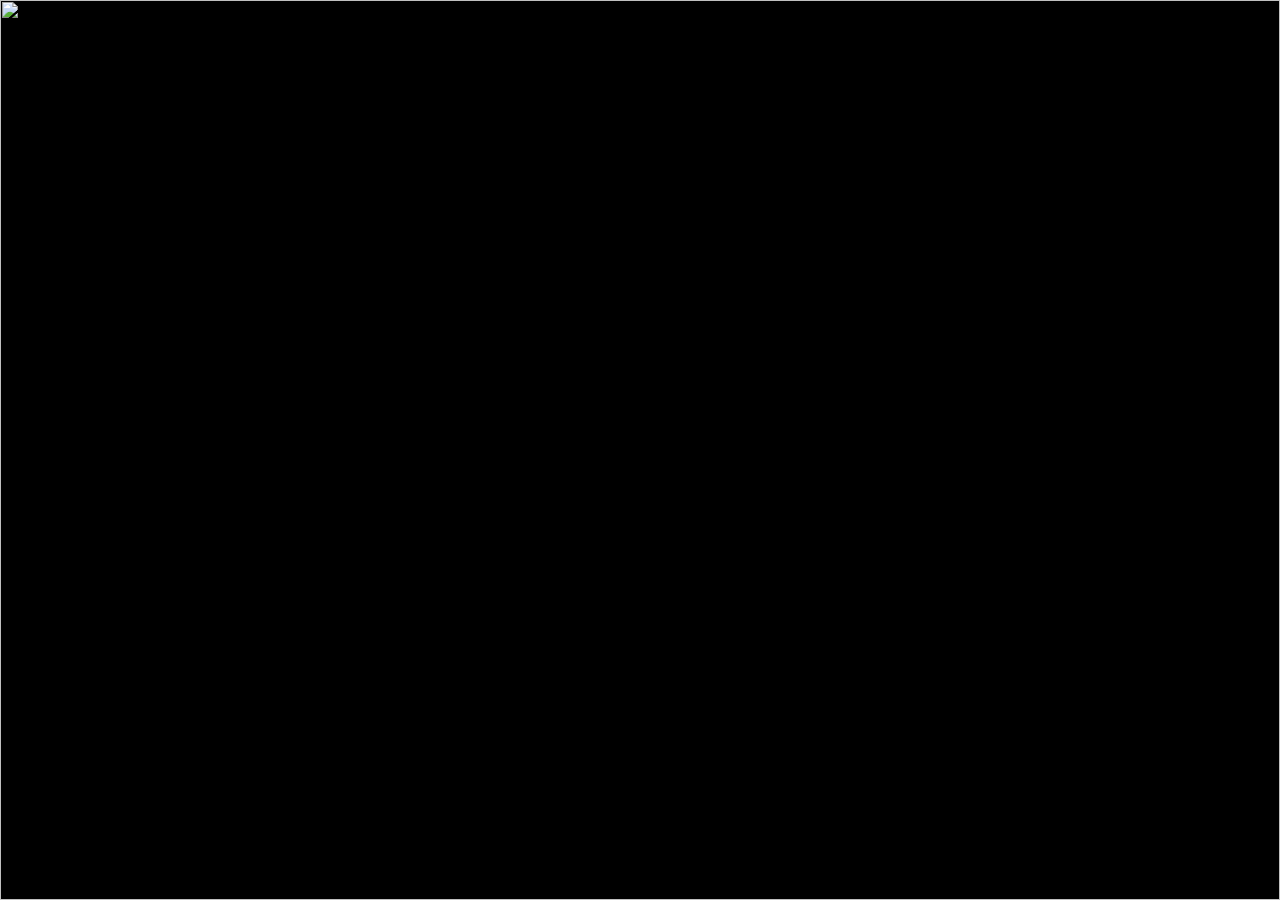
==== finalstory.html @ 082ca281 "Add files via upload" ====
<!DOCTYPE html>
<html>
<head>
    <title>Shadow Hop - Final Story</title>
    <link rel="stylesheet" href="style.css">
</head>
<body>

<div id="story-screen">
    <img id="story-image" src="assets/endstory1.png">
</div>

<script>
const storyPages = [
    "assets/endstory1.png",
    "assets/endstory2.png",
    "assets/endstory3.png",
    "assets/endstory4.png"
];

let currentStory = 0;
const storyImage = document.getElementById("story-image");

function showStory() {
    storyImage.classList.add("fade-out");

    setTimeout(() => {
        storyImage.src = storyPages[currentStory];

        storyImage.classList.remove("fade-out");
        storyImage.classList.add("fade-in");

        setTimeout(() => {
            storyImage.classList.remove("fade-in");
        }, 1000);

    }, 1200);
}

document.body.addEventListener("click", () => {
    currentStory++;

    if(currentStory < storyPages.length){
        showStory();
    } else {
        window.location.href = "ending.html";
    }
});
</script>

</body>
</html>
---- style.css ----
html, body{
    margin:0;
    padding:0;
    width:100%;
    height:100%;
    overflow:hidden;
}

#game {
    position: relative;
    width: 100vw;
    height: 100vh;
    overflow: hidden;

    background-image: url("assets/background-level1.jpg");
    background-size: cover;
    background-position: center;
    background-repeat: no-repeat;
}

#player {
    width: 70px;
    height: 90px;
    position: absolute;
    background-image: url("assets/lumi-idle.png");   /* use .png not .jpg */
    background-size: contain;                          /* keeps all frames same size */
    background-repeat: no-repeat;
    background-position: center bottom;
    bottom: 20px;     /* matches GROUND_Y */
    left: 50px;
    image-rendering: pixelart;    /* crisp sprites */
    transition: none;
}

.platform {
    height: 20px;
    position: absolute;
    background: linear-gradient(to bottom, #7ecfff 0%, #3a8fbf 60%, #1a5f8a 100%);
    border-top: 3px solid #b8eeff;
    border-radius: 4px 4px 0 0;
    box-shadow: 0 4px 12px rgba(0, 180, 255, 0.35);
}

#game .platform {
    background: linear-gradient(to bottom, #9b7ebd 0%, #6a4c93 60%, #3d2b6b 100%);
    border-top: 3px solid #c9a8ff;
    box-shadow: 0 4px 12px rgba(150, 80, 255, 0.4);
}

.level3-theme .platform {
    background: linear-gradient(to bottom, #9b7ebd 0%, #6a4c93 60%, #3d2b6b 100%);
    border-top: 3px solid #c9a8ff;
    box-shadow: 0 4px 12px rgba(150, 80, 255, 0.4);
}


/* ── Stars ── */
.star {
    width: 32px;
    height: 32px;
    position: absolute;
    background: none;
    box-shadow: none;
    border-radius: 0;
    /* 6-point star via clip-path */
    clip-path: polygon(
        50% 0%, 61% 35%, 98% 35%, 68% 57%,
        79% 91%, 50% 70%, 21% 91%, 32% 57%,
        2% 35%, 39% 35%
    );
    background-color: #ffe066;
    filter: drop-shadow(0 0 6px #ffd700);
    animation: starFloat 2s ease-in-out infinite;
}

@keyframes starFloat {
    0%, 100% { transform: translateY(0); }
    50%       { transform: translateY(-6px); }
}

.spike {
    width: 40px;
    height: 40px;
    background: crimson;
    position: absolute;
    clip-path: polygon(50% 0%, 0% 100%, 100% 100%);
}

#portal {
    width: 130px;
    height: 180px;
    position: absolute;

    border-radius: 30px 30px 4px 4px;

    background-image: url("assets/portal-closed.png");
background-size: contain;
background-position: center;
background-repeat: no-repeat;
    border: 3px solid #35697d;

    box-shadow:
        0 0 10px rgba(0, 180, 255, 0.2),
        inset 0 0 8px rgba(255,255,255,0.1);
}

#portal::before {
    content: "";
    position: absolute;
    top: -12px; left: -12px;
    width: calc(100% + 24px);
    height: calc(100% + 24px);
    border-radius: 40px 40px 6px 6px;
    border: 2px dashed rgba(0, 230, 255, 0.6);
    animation: portalSpin 3s linear infinite;
}

@keyframes portalPulse {
    0%, 100% { box-shadow: 0 0 20px #00cfff, 0 0 40px rgba(0,200,255,0.4); }
    50%       { box-shadow: 0 0 35px #00eaff, 0 0 70px rgba(0,220,255,0.6); }
}

@keyframes portalSpin {
    from { transform: rotate(0deg); }
    to   { transform: rotate(360deg); }
}

#score {
    position: absolute;
    top: 20px;
    left: 20px;
    color: #fff;
    font-size: 22px;
    font-family: sans-serif;
    text-shadow: 0 0 8px rgba(0,0,0,0.8);
    background: rgba(0,0,0,0.35);
    padding: 6px 14px;
    border-radius: 20px;
}
#landing-screen {
    width: 100vw;
    height: 100vh;
    position: relative;
    overflow: hidden;
}

#landing-bg {
     width: 100vw;
    height: 100vh;
    object-fit: cover;
    object-position: center;
    display: block;
}

#play-btn {
    position: absolute;
    width: 520px;
    height: 180px;
    left: 50%;
    bottom: 120px;
    transform: translateX(-50%);
    background: transparent;
    border: none;
    cursor: pointer;
}

#play-btn:hover {
    transform: translateX(-50%) scale(1.1);
}

#story-screen {
    width: 100vw;
    height: 100vh;
    position: relative;
    background: black;
}

#story-image{
   width:100%;
   height:100%;
   object-fit:contain;
   background:black;
}

#story-text {
    position: absolute;
    bottom: 60px;
    left: 50%;
    transform: translateX(-50%);
    width: 70%;
    text-align: center;
    color: white;
    font-size: 28px;
    background: rgba(0,0,0,0.5);
    padding: 20px;
    border-radius: 20px;
}

.fade-out{
   animation: fadeOut 0.8s ease forwards;
}

.fade-in{
   animation: fadeIn 0.8s ease forwards;
}

@keyframes fadeOut{
   from{opacity:1;}
   to{opacity:0;}
}

@keyframes fadeIn{
   from{opacity:0;}
   to{opacity:1;}
}

#level-title {
    position: absolute;
    top: 20px;
    right: 20px;
    color: #fff;
    font-size: 22px;
    font-family: sans-serif;
    font-weight: bold;
    text-shadow: 0 0 8px rgba(0,0,0,0.8);
    background: rgba(0,0,0,0.35);
    padding: 6px 14px;
    border-radius: 20px;
}

#stars-bg{
    position:absolute;
    width:100%;
    height:100%;
    background:url("assets/stars-bg.png");
    background-size:cover;
    animation: starsMove 20s linear infinite;
    opacity:0.25;
    z-index:0;
}

@keyframes starsMove{
    from{
        background-position:0 0;
    }
    to{
        background-position:0 500px;
    }
}

#portal.open{
    background-image: url("assets/portal-open.png");
    background-size: contain;
    background-repeat: no-repeat;
    background-position: center;
    box-shadow:
        0 0 20px #00cfff,
        0 0 40px rgba(0, 200, 255, 0.4),
        inset 0 0 15px rgba(255, 255, 255, 0.6);

    animation: portalPulse 1s infinite alternate;
}
@keyframes portalPulse{
    from{
        box-shadow:0 0 20px cyan;
    }
    to{
        box-shadow:0 0 50px white;
    }
}

.fly-to-portal{
    animation: flyPortal 0.7s forwards;
}

@keyframes flyPortal{
    to{
        transform:translate(800px,300px) scale(0);
        opacity:0;
    }
}

.hidden{
    display:none !important;
}

.level{
   width:80px;
   height:80px;
   border-radius:50%;
   display:flex;
   align-items:center;
   justify-content:center;
   font-size:30px;
}

.unlocked{
   background:cyan;
   box-shadow:0 0 30px cyan;
   animation:pulse 1s infinite alternate;
}

.locked{
   background:gray;
   opacity:0.4;
}

@keyframes pulse{
   from{transform:scale(1);}
   to{transform:scale(1.1);}
}

#level-complete {
    position: fixed;
    inset: 0;
    background: rgba(0,0,0,0.85);
    display: flex;
    flex-direction: column;
    align-items: center;
    justify-content: center;
    color: white;
    font-size: 36px;
    font-family: sans-serif;
    z-index: 100;
}

#level-complete button{
    margin-top:20px;
    width:260px;
    padding:18px;
    font-size:24px;
    font-weight:bold;
    border:none;
    border-radius:15px;
    cursor:pointer;
    transition:0.3s;
    background: linear-gradient(to bottom,#ffd84d,#ffb700);
    color:black;
    box-shadow: 0 0 20px gold;
}

#level-complete button:hover{
    transform:scale(1.08);
}

#level-select {
    position: fixed;
    inset: 0;
    background-image: url("assets/story1.png");
    background-size: cover;
    display: flex;
    flex-direction: column;
    align-items: center;
    justify-content: center;
    color: white;
    font-family: sans-serif;
    z-index: 100;
    gap: 16px;
}

.level{
    width:240px;
    height:70px;
    margin:15px 0;
    border-radius:20px;
    display:flex;
    align-items:center;
    justify-content:center;
    font-size:28px;
    font-weight:bold;
}

.level-grid{
    display:flex;
    flex-direction:column;
    gap:20px;
}

.level.unlocked{
    background: linear-gradient(to right,#0f2027,#203a43,#2c5364);
    border:2px solid cyan;
    box-shadow:0 0 20px rgba(0,255,255,0.5);
}

.level.unlocked:hover {
    background: #00cfff;
    color: black;
}

.level.locked{
    background:#111;
    border:2px solid #333;
}

#play-btn,
#levels-btn{
    position: absolute;
    left: 50%;
    transform: translateX(-50%);
    width: 280px;
    height: 70px;

    background: linear-gradient(to bottom, #ffd84d, #ffb700);
    border: 3px solid #fff3b0;
    border-radius: 18px;

    color: white;
    font-size: 28px;
    font-weight: 900;
    font-family: Arial, sans-serif;
    letter-spacing: 2px;

    text-shadow:
        0 2px 6px rgba(0,0,0,0.7);

    cursor: pointer;
    z-index: 100;

    display: flex;
    align-items: center;
    justify-content: center;

    box-shadow:
        0 0 20px rgba(255,215,0,0.6);

    transition: all 0.3s ease;
}

#play-btn{
    bottom: 140px;
}

#levels-btn{
    bottom: 50px;
}

#play-btn:hover,
#levels-btn:hover{
    transform: translateX(-50%) scale(1.08);
    box-shadow: 0 0 30px rgba(255,230,100,0.9);
}

.overlay{
    background: rgba(0,0,0,0.45);
    padding: 40px;
    border-radius: 25px;
}

.spike{
    width: 65px;
    height: 65px;
    position: absolute;

    background: none;          /* removes red/crimson */
    clip-path: none;           /* removes triangle shape */

    background-image: url("assets/spike.jpg");
    background-size: contain;
    background-repeat: no-repeat;
    background-position: center bottom;
}

#level-failed{
    position: fixed;
    inset: 0;
    background: rgba(0,0,0,0.85);
    display:flex;
    flex-direction:column;
    justify-content:center;
    align-items:center;
    z-index:999;
    color:white;
}

#retry-fail{
    padding:15px 35px;
    font-size:22px;
    border:none;
    border-radius:14px;
    background: crimson;
    color:white;
    cursor:pointer;
}

.coin {
    width: 18px;
    height: 18px;
    background: gold;
    border-radius: 50%;
    position: absolute;
    opacity: 0.5;
    box-shadow: 0 0 6px gold;
    animation: coinFloat 1.5s ease-in-out infinite;
}

@keyframes coinFloat {
    0%, 100% { transform: translateY(0); }
    50%       { transform: translateY(-5px); }
}


.crumble.shaking {
    animation: shake 0.5s linear;
}

.crumble.gone {
    display: none;
}

@keyframes shake {
    0%,100% { transform: translateX(0); }
    25%      { transform: translateX(-4px); }
    75%      { transform: translateX(4px); }
}

#lava {
    position: absolute;
    /* NO height, NO width, NO bottom here */
}

.level3-theme #lava {
    bottom: 0;
    left: 220px;
    width: calc(100% - 220px);
    height: 18px;
    background: linear-gradient(to top, #cc1100, #ff4400, #ff7700);
    box-shadow: 0 0 20px #ff4400, 0 0 40px rgba(255, 80, 0, 0.4);
    animation: lavaPulse 1.5s ease-in-out infinite;
}
@keyframes lavaPulse {
    0%, 100% { opacity: 1; filter: brightness(1); }
    50%       { opacity: 0.85; filter: brightness(1.3); }
}

.level4-theme {
    background-color: #1a0a00;
}

.level4-theme .platform {
    background: linear-gradient(to bottom, #5a3a1a, #3a2010);
    border-top: 3px solid #8b5e2a;
    box-shadow: 0 4px 15px rgba(255, 100, 0, 0.3);
}

.level4-theme #lava {
    background: linear-gradient(to top, #cc1100, #ff4400, #ff7700);
    box-shadow: 0 0 30px #ff4400, 0 0 60px rgba(255, 80, 0, 0.5);
    animation: lavaPulse 1s ease-in-out infinite;
    height: 18px;
}
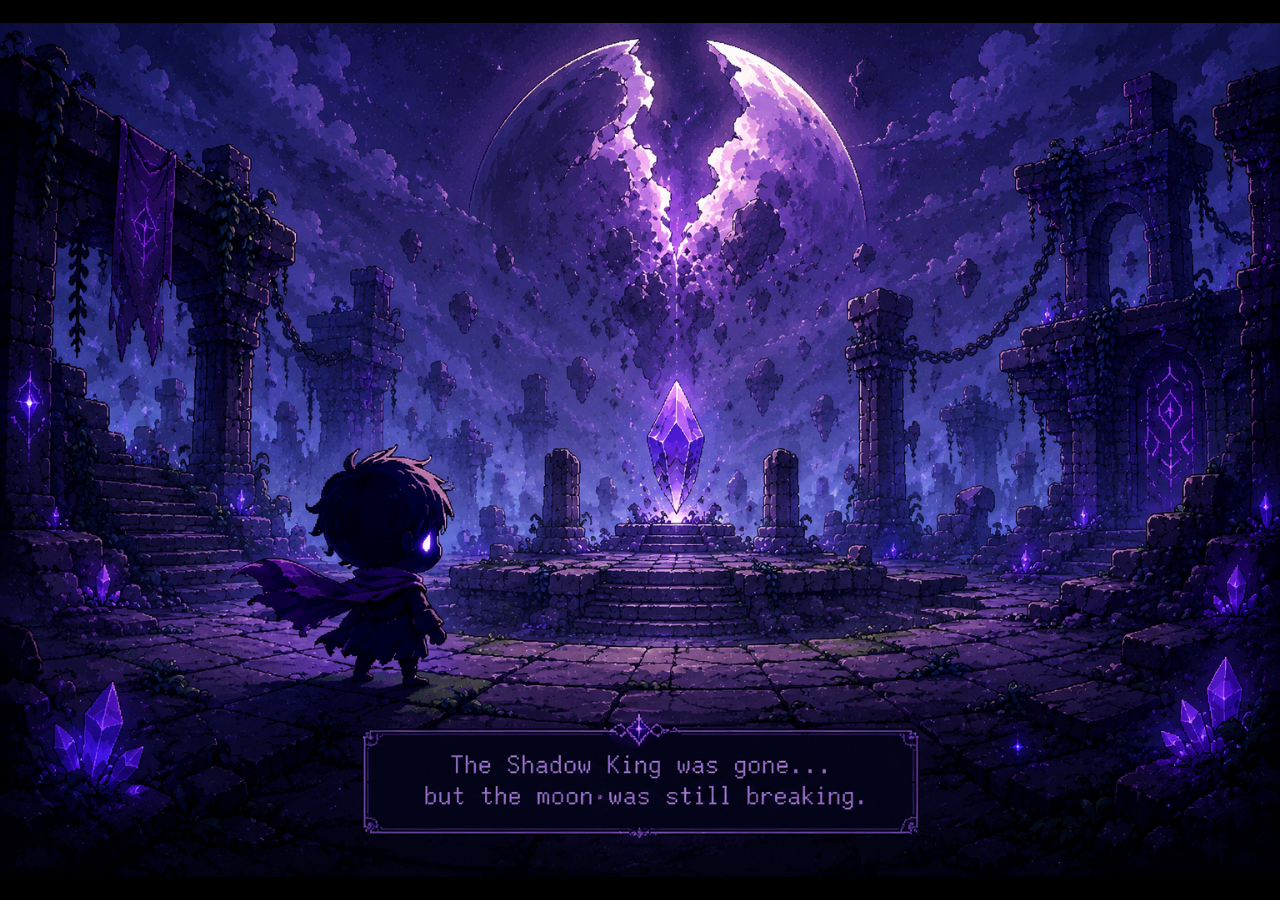
==== commit b9e8270d: "Update finalstory.html" ====
--- a/finalstory.html
+++ b/finalstory.html
@@ -9,7 +9,6 @@
 <div id="story-screen">
     <img id="story-image" src="assets/endstory1.png">
 </div>
-
 <script>
 const storyPages = [
     "assets/endstory1.png",
@@ -27,16 +26,18 @@
     setTimeout(() => {
         storyImage.src = storyPages[currentStory];
 
-        storyImage.classList.remove("fade-out");
-        storyImage.classList.add("fade-in");
+        storyImage.onload = () => {
+            storyImage.classList.remove("fade-out");
+            storyImage.classList.add("fade-in");
 
-        setTimeout(() => {
-            storyImage.classList.remove("fade-in");
-        }, 1000);
-
-    }, 1200);
+            setTimeout(() => {
+                storyImage.classList.remove("fade-in");
+            }, 800);
+        };
+    }, 800);
 }
 
+// first image already shown, so start from second on click
 document.body.addEventListener("click", () => {
     currentStory++;
 
@@ -49,4 +50,4 @@
 </script>
 
 </body>
-</html>+</html>
